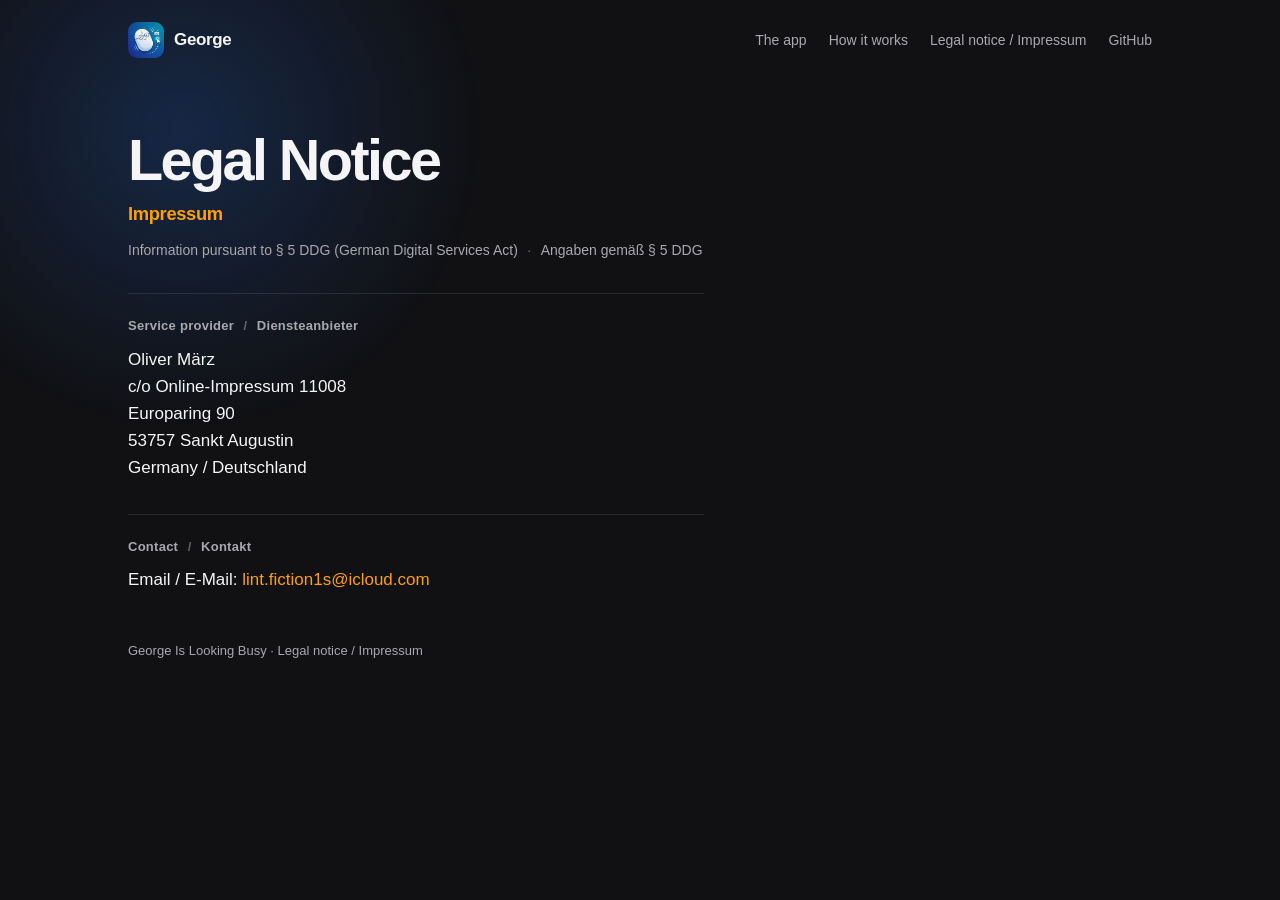
==== docs/impressum.html @ 08016321 "Add legal notice to web and app." ====
<!DOCTYPE html>
<html lang="en">
<head>
  <meta charset="utf-8">
  <meta name="viewport" content="width=device-width, initial-scale=1">
  <title>Legal Notice / Impressum — George Is Looking Busy</title>
  <meta name="description" content="Legal notice / Impressum and provider identification for George Is Looking Busy.">
  <meta name="theme-color" content="#111114">
  <link rel="canonical" href="https://george.olivermaerz.com/impressum.html">
  <link rel="icon" type="image/png" href="images/favicon.png">
  <link rel="apple-touch-icon" href="images/apple-touch-icon.png">
  <link rel="stylesheet" href="styles.css">
</head>
<body>
  <div class="glow" aria-hidden="true"></div>

  <header class="nav">
    <a class="brand" href="./">
      <img src="images/icon.png" width="36" height="36" alt="">
      <span>George</span>
    </a>
    <nav>
      <a href="./#tour">The app</a>
      <a href="./#how">How it works</a>
      <a href="./impressum.html">Legal notice / Impressum</a>
      <a href="https://github.com/olivermaerz/george">GitHub</a>
    </nav>
  </header>

  <main class="legal" id="top">
    <h1>Legal Notice</h1>
    <p class="legal-lede" lang="de">Impressum</p>
    <p class="legal-sub">
      <span lang="en">Information pursuant to § 5 DDG (German Digital Services Act)</span>
      <span class="sep" aria-hidden="true">·</span>
      <span lang="de">Angaben gemäß § 5 DDG</span>
    </p>

    <section class="legal-block">
      <h2>
        <span lang="en">Service provider</span>
        <span class="sep" aria-hidden="true">/</span>
        <span lang="de">Diensteanbieter</span>
      </h2>
      <p>
        Oliver März<br>
        c/o Online-Impressum 11008<br>
        Europaring 90<br>
        53757 Sankt Augustin<br>
        <span lang="en">Germany</span><span lang="de"> / Deutschland</span>
      </p>
    </section>

    <section class="legal-block">
      <h2>
        <span lang="en">Contact</span>
        <span class="sep" aria-hidden="true">/</span>
        <span lang="de">Kontakt</span>
      </h2>
      <p>
        <span lang="en">Email</span><span lang="de"> / E-Mail</span>:
        <a href="mailto:lint.fiction1s@icloud.com">lint.fiction1s@icloud.com</a>
      </p>
    </section>
  </main>

  <footer>
    <p><a href="./">George Is Looking Busy</a> · <a href="./impressum.html">Legal notice / Impressum</a></p>
  </footer>
</body>
</html>
---- docs/styles.css ----
:root {
  --bg: #111114;
  --text: #f5f5f7;
  --muted: #a8a8ae;
  --orange: #ff9f0a;
  --orange-deep: #e88700;
  --quiet: #2c2c2e;
  --line: rgba(255, 255, 255, 0.1);
  --max: 1080px;
}

* { box-sizing: border-box; }

html {
  scroll-behavior: smooth;
}

body {
  margin: 0;
  color: var(--text);
  background: var(--bg);
  font: 17px/1.5 -apple-system, BlinkMacSystemFont, "SF Pro Text", "Segoe UI", sans-serif;
  -webkit-font-smoothing: antialiased;
}

a {
  color: var(--orange);
  text-decoration: none;
}

a:hover { text-decoration: underline; }

.glow {
  position: fixed;
  inset: -20% auto auto -10%;
  width: 620px;
  height: 620px;
  background: radial-gradient(circle, rgba(37, 99, 196, 0.28), transparent 68%);
  pointer-events: none;
  z-index: 0;
}

.nav, main, footer {
  position: relative;
  z-index: 1;
}

.nav {
  display: flex;
  align-items: center;
  justify-content: space-between;
  max-width: var(--max);
  margin: 0 auto;
  padding: 22px 28px 0;
}

.brand {
  display: flex;
  align-items: center;
  gap: 10px;
  color: var(--text);
  font-weight: 650;
  letter-spacing: -0.02em;
}

.brand img {
  width: 36px;
  height: 36px;
  border-radius: 9px;
}

.brand:hover { text-decoration: none; }

.nav nav {
  display: flex;
  gap: 22px;
}

.nav nav a {
  color: var(--muted);
  font-size: 14px;
  font-weight: 500;
}

.nav nav a:hover { color: var(--text); }

.hero {
  max-width: var(--max);
  margin: 0 auto;
  padding: 72px 28px 48px;
  display: grid;
  grid-template-columns: 1.05fr 0.95fr;
  gap: 48px;
  align-items: center;
}

.eyebrow {
  margin: 0 0 14px;
  color: var(--muted);
  font-size: 13px;
  font-weight: 600;
  letter-spacing: 0.04em;
  text-transform: uppercase;
}

h1 {
  margin: 0;
  font-size: clamp(2.4rem, 4.5vw, 3.6rem);
  line-height: 1.05;
  letter-spacing: -0.045em;
}

.tagline {
  margin: 12px 0 0;
  color: var(--orange);
  font-size: 1.35rem;
  font-weight: 600;
  letter-spacing: -0.02em;
}

.lede {
  margin: 22px 0 0;
  max-width: 38rem;
  color: var(--muted);
}

.ctas {
  display: flex;
  flex-wrap: wrap;
  gap: 12px;
  margin-top: 32px;
}

.btn-arm,
.btn-quiet {
  display: flex;
  flex-direction: column;
  justify-content: center;
  min-width: 220px;
  padding: 12px 22px 13px;
  border-radius: 16px;
  color: #fff;
  text-decoration: none;
}

.btn-arm:hover,
.btn-quiet:hover { text-decoration: none; }

.btn-arm {
  background: var(--orange);
  color: #1a1204;
}

.btn-arm:hover { background: #ffb340; }

.btn-quiet {
  background: var(--quiet);
}

.btn-quiet:hover { background: #3a3a3c; }

.btn-arm strong,
.btn-quiet strong {
  font-size: 16px;
  letter-spacing: -0.02em;
}

.btn-arm span,
.btn-quiet span {
  font-size: 12px;
  opacity: 0.78;
  font-weight: 500;
}

.hero-visual {
  position: relative;
  min-height: 460px;
}

.wander {
  position: absolute;
  inset: -4% -8% auto;
  width: 118%;
  height: 360px;
  opacity: 0.55;
  pointer-events: none;
  z-index: 0;
}

.wander-path {
  stroke: rgba(120, 190, 255, 0.35);
  stroke-width: 2;
  stroke-dasharray: 3 9;
}

.wander-dot {
  fill: #fff;
  offset-path: path("M36 270 C 110 60, 210 310, 390 88");
  offset-rotate: 0deg;
  animation: wander 7.5s ease-in-out infinite alternate;
}

@keyframes wander {
  from { offset-distance: 0%; }
  to { offset-distance: 100%; }
}

.menu-stage {
  position: relative;
  z-index: 1;
  width: min(326px, 100%);
  margin: 36px auto 0;
}

.menu-toggle {
  display: flex;
  width: fit-content;
  margin: 0 auto 14px;
  padding: 3px;
  border-radius: 10px;
  background: rgba(255, 255, 255, 0.08);
}

.menu-toggle button,
.segmented button {
  appearance: none;
  border: 0;
  background: transparent;
  color: var(--muted);
  font: inherit;
  font-size: 13px;
  font-weight: 600;
  padding: 6px 14px;
  border-radius: 8px;
  cursor: pointer;
}

.menu-toggle button[aria-selected="true"],
.segmented button[aria-selected="true"] {
  background: var(--orange);
  color: #1a1204;
}

.menu-shot {
  display: block;
  width: 100%;
  height: auto;
  border-radius: 22px;
  box-shadow: 0 24px 60px rgba(0, 0, 0, 0.45);
}

.tour {
  max-width: var(--max);
  margin: 0 auto;
  padding: 24px 28px 72px;
}

.tour-copy {
  max-width: 36rem;
  margin-bottom: 28px;
}

.tour-copy h2 {
  margin: 0;
  font-size: clamp(1.6rem, 3vw, 2.1rem);
  letter-spacing: -0.035em;
  line-height: 1.15;
}

.tour-copy p {
  margin: 12px 0 0;
  color: var(--muted);
}

.segmented {
  display: flex;
  width: fit-content;
  margin: 0 auto 22px;
  padding: 4px;
  border-radius: 12px;
  background: #2c2c2e;
}

.window-stage {
  margin: 0 auto;
  max-width: 760px;
}

.window-stage img {
  display: block;
  width: 100%;
  height: auto;
}

.features {
  max-width: var(--max);
  margin: 0 auto;
  padding: 8px 28px 96px;
  display: grid;
  grid-template-columns: repeat(3, 1fr);
  gap: 36px 32px;
  border-top: 1px solid var(--line);
}

.features h3 {
  margin: 0;
  font-size: 1.05rem;
  letter-spacing: -0.02em;
}

.features p {
  margin: 8px 0 0;
  color: var(--muted);
  font-size: 15px;
}

footer {
  max-width: var(--max);
  margin: 0 auto;
  padding: 0 28px 48px;
  color: var(--muted);
  font-size: 13px;
}

footer p { margin: 0 0 6px; }

footer a { color: var(--muted); }
footer a:hover { color: var(--text); }

.disclaimer {
  margin-top: 28px;
  padding-top: 22px;
  border-top: 1px solid var(--line);
  max-width: 38rem;
}

.disclaimer h2 {
  margin: 0 0 8px;
  font-size: 13px;
  font-weight: 650;
  letter-spacing: 0.04em;
  text-transform: uppercase;
  color: var(--text);
}

.disclaimer p {
  margin: 0 0 10px;
  line-height: 1.55;
}

.license-open {
  appearance: none;
  border: 0;
  padding: 0;
  background: none;
  color: var(--orange);
  font: inherit;
  cursor: pointer;
}

.license-open:hover { text-decoration: underline; }

.license-dialog {
  width: min(36rem, calc(100vw - 32px));
  border: 1px solid var(--line);
  border-radius: 16px;
  padding: 18px;
  background: #1c1c1f;
  color: var(--text);
}

.license-dialog::backdrop {
  background: rgba(0, 0, 0, 0.62);
}

.license-dialog-head {
  display: flex;
  align-items: center;
  justify-content: space-between;
  gap: 12px;
  margin-bottom: 12px;
}

.license-dialog-head h2 {
  margin: 0;
  font-size: 1.1rem;
}

.license-close {
  appearance: none;
  border: 0;
  border-radius: 10px;
  padding: 6px 12px;
  background: var(--quiet);
  color: var(--text);
  font: 600 13px/1.2 inherit;
  cursor: pointer;
}

.license-text {
  display: block;
  width: 100%;
  min-height: 18rem;
  margin: 0;
  padding: 12px;
  border: 1px solid var(--line);
  border-radius: 12px;
  background: #111114;
  color: var(--text);
  font: 12px/1.45 ui-monospace, SFMono-Regular, Menlo, monospace;
  resize: vertical;
}

.legal {
  max-width: var(--max);
  margin: 0 auto;
  padding: 72px 28px 48px;
}

.legal h1 {
  margin: 0;
}

.legal-lede {
  margin: 10px 0 0;
  color: var(--orange);
  font-size: 1.15rem;
  font-weight: 600;
  letter-spacing: -0.02em;
}

.legal-sub {
  margin: 12px 0 0;
  max-width: 36rem;
  color: var(--muted);
  font-size: 14px;
}

.legal-sub .sep,
.legal-block h2 .sep {
  margin: 0 0.35rem;
  color: var(--muted);
  opacity: 0.55;
}

.legal-block {
  max-width: 36rem;
  margin: 32px 0 0;
  padding-top: 22px;
  border-top: 1px solid var(--line);
}

.legal-block h2 {
  margin: 0 0 10px;
  font-size: 13px;
  font-weight: 650;
  letter-spacing: 0.02em;
  text-transform: none;
  color: var(--muted);
}

.legal-block p {
  margin: 0;
  color: var(--text);
  line-height: 1.6;
}

@media (max-width: 860px) {
  .hero {
    grid-template-columns: 1fr;
    padding-top: 48px;
    gap: 12px;
  }

  .features {
    grid-template-columns: 1fr;
    gap: 28px;
  }

  .nav nav { display: none; }
}

@media (prefers-reduced-motion: reduce) {
  html { scroll-behavior: auto; }
  .wander-dot { animation: none; offset-distance: 70%; }
}
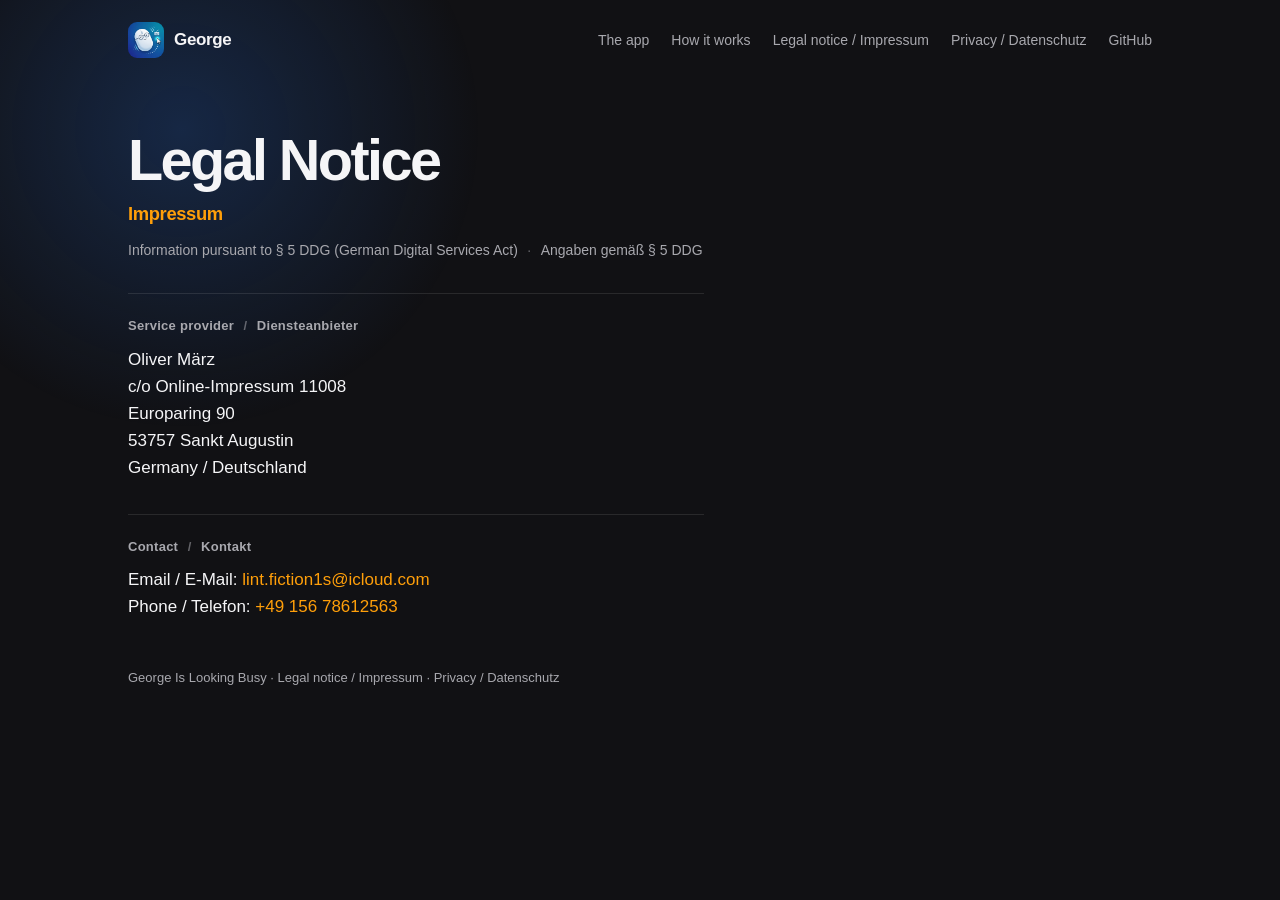
==== commit 74cd18a4: "Add privacy info" ====
--- a/docs/impressum.html
+++ b/docs/impressum.html
@@ -23,6 +23,7 @@
       <a href="./#tour">The app</a>
       <a href="./#how">How it works</a>
       <a href="./impressum.html">Legal notice / Impressum</a>
+      <a href="./privacy.html">Privacy / Datenschutz</a>
       <a href="https://github.com/olivermaerz/george">GitHub</a>
     </nav>
   </header>
@@ -59,13 +60,19 @@
       </h2>
       <p>
         <span lang="en">Email</span><span lang="de"> / E-Mail</span>:
-        <a href="mailto:lint.fiction1s@icloud.com">lint.fiction1s@icloud.com</a>
+        <a href="mailto:lint.fiction1s@icloud.com">lint.fiction1s@icloud.com</a><br>
+        <span lang="en">Phone</span><span lang="de"> / Telefon</span>:
+        <a href="tel:+4915678612563">+49 156 78612563</a>
       </p>
     </section>
   </main>
 
   <footer>
-    <p><a href="./">George Is Looking Busy</a> · <a href="./impressum.html">Legal notice / Impressum</a></p>
+    <p>
+      <a href="./">George Is Looking Busy</a>
+      · <a href="./impressum.html">Legal notice / Impressum</a>
+      · <a href="./privacy.html">Privacy / Datenschutz</a>
+    </p>
   </footer>
 </body>
 </html>
--- a/docs/styles.css
+++ b/docs/styles.css
@@ -63,6 +63,10 @@
   letter-spacing: -0.02em;
 }
 
+.brand span {
+  white-space: nowrap;
+}
+
 .brand img {
   width: 36px;
   height: 36px;
@@ -112,9 +116,11 @@
 
 .tagline {
   margin: 12px 0 0;
+  max-width: 22em;
   color: var(--orange);
   font-size: 1.35rem;
   font-weight: 600;
+  line-height: 1.3;
   letter-spacing: -0.02em;
 }
 
@@ -245,6 +251,7 @@
   display: block;
   width: 100%;
   height: auto;
+  aspect-ratio: 652 / 820;
   border-radius: 22px;
   box-shadow: 0 24px 60px rgba(0, 0, 0, 0.45);
 }
@@ -290,6 +297,7 @@
   display: block;
   width: 100%;
   height: auto;
+  aspect-ratio: 956 / 965;
 }
 
 .features {
@@ -465,6 +473,32 @@
   line-height: 1.6;
 }
 
+.legal-block p + p,
+.legal-block p + ul,
+.legal-block ul + p {
+  margin-top: 12px;
+}
+
+.legal-policy {
+  max-width: 42rem;
+}
+
+.legal-policy .legal-block {
+  max-width: none;
+}
+
+.legal-policy ul {
+  margin: 10px 0 0;
+  padding-left: 1.2rem;
+  color: var(--text);
+  line-height: 1.55;
+}
+
+.legal-lang {
+  margin-top: 64px;
+  padding-top: 8px;
+}
+
 @media (max-width: 860px) {
   .hero {
     grid-template-columns: 1fr;
@@ -478,6 +512,10 @@
   }
 
   .nav nav { display: none; }
+
+  .brand {
+    font-size: 15px;
+  }
 }
 
 @media (prefers-reduced-motion: reduce) {
